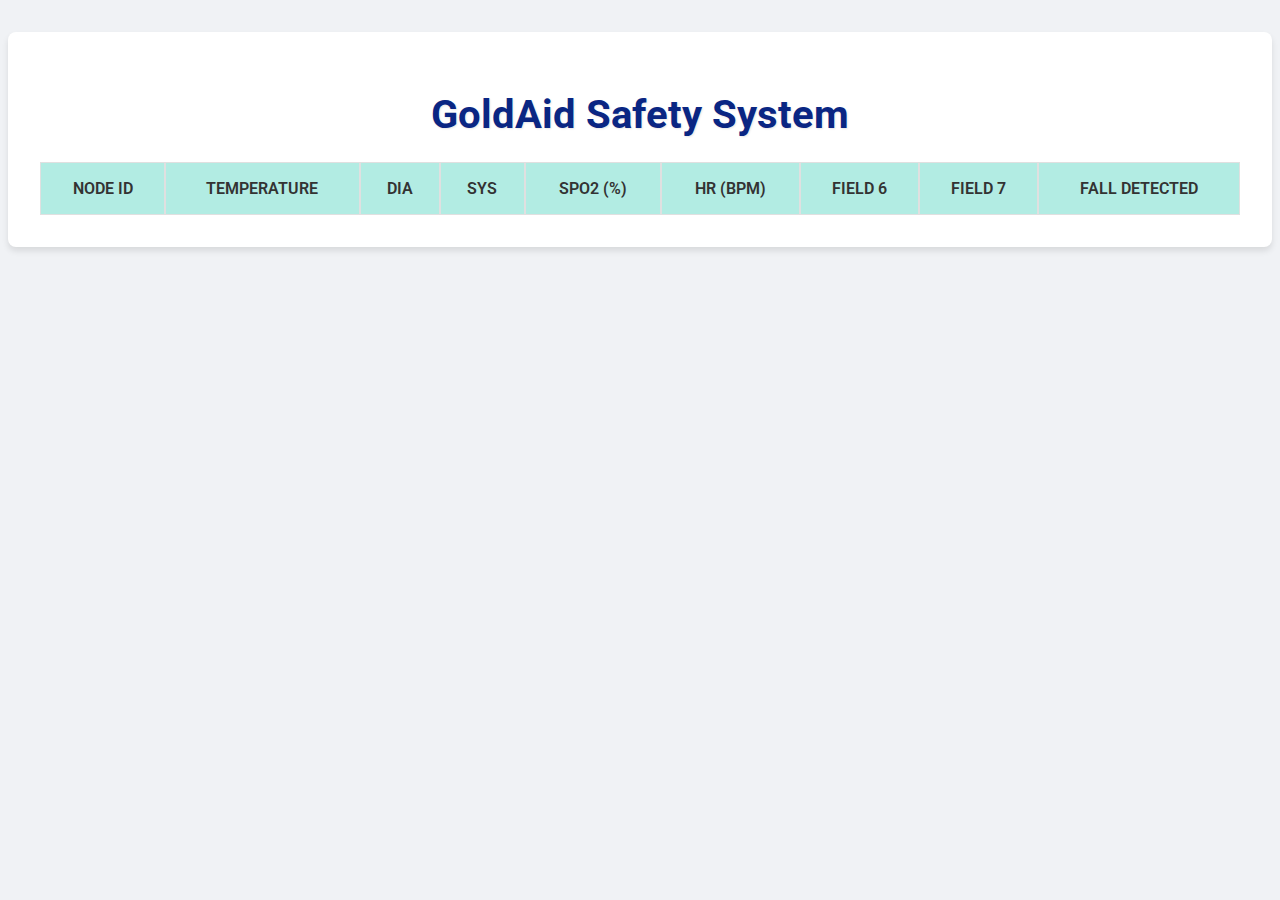
==== UserDashboard/index.html @ 9ff5faaf "Reformat" ====
<!DOCTYPE html>
<html lang="en">
  <head>
    <meta charset="UTF-8" />
    <meta name="viewport" content="width=device-width, initial-scale=1.0" />
    <title>GoldAid Safety System</title>
    <link
      href="https://fonts.googleapis.com/css2?family=Roboto:wght@300;400;700&display=swap"
      rel="stylesheet"
    />
    <link rel="stylesheet" href="styles.css" />
  </head>
  <body>
    <div class="container">
      <h1 class="main-title">GoldAid Safety System</h1>
      <table id="dataTable">
        <thead>
          <tr>
            <th>Node ID</th>
            <th>Temperature</th>
            <th>Dia</th>
            <th>Sys</th>
            <th>SpO2 (%)</th>
            <th>HR (bpm)</th>
            <th>Field 6</th>
            <th>Field 7</th>
            <th>Fall Detected</th>
          </tr>
        </thead>
        <tbody>
          <!-- Data will be populated here by JavaScript -->
        </tbody>
      </table>
    </div>

    <div id="graphContainer" class="graph-container">
      <div class="graph-content">
        <h2 id="graphTitle" class="graph-title"></h2>
        <button id="closeGraphBtn" class="close-btn">&times;</button>
        <iframe id="graphFrame" class="graph-frame" frameborder="0"></iframe>
      </div>
    </div>

    <script src="main.js"></script>
  </body>
</html>
---- UserDashboard/styles.css ----
body {
  font-family: "Roboto", sans-serif;
  margin: 0;
  padding: 0;
  background-color: #f0f2f5;
  color: #333;
}

.container {
  max-width: 1200px;
  margin: 2rem auto;
  padding: 2rem;
  background-color: #ffffff;
  box-shadow: 0 4px 6px rgba(0, 0, 0, 0.1);
  border-radius: 8px;
}

.main-title {
  font-size: 2.5rem;
  margin-bottom: 1.5rem;
  color: #0a2683;
  text-align: center;
  text-shadow: 1px 1px 2px rgba(0, 0, 0, 0.1);
}

table {
  width: 100%;
  border-collapse: separate;
  border-spacing: 0;
  margin-top: 1.5rem;
}

th,
td {
  padding: 1rem;
  text-align: center;
  border: 1px solid #e0e0e0;
}

th {
  background-color: #b2ece3;
  font-weight: 600;
  text-transform: uppercase;
}

td {
  background-color: #ffffff;
  transition: background-color 0.3s ease;
  cursor: pointer;
}

td:hover {
  background-color: #f5f5f5;
}

.fall-detected {
  background-color: #ff6666;
}

.fall-detected td {
  background-color: #ff6666;
}

.fall-detected:hover td {
  background-color: #ff4d4d;
}

.graph-container {
  display: none;
  position: fixed;
  top: 0;
  left: 0;
  width: 100%;
  height: 100%;
  background-color: rgba(0, 0, 0, 0.8);
  z-index: 1000;
}

.graph-content {
  position: relative;
  top: 50%;
  transform: translateY(-50%);
  margin: auto;
  width: 90%;
  max-width: 900px;
  background-color: #ffffff;
  padding: 2rem;
  border-radius: 8px;
  box-shadow: 0 4px 6px rgba(0, 0, 0, 0.1);
}

.graph-title {
  color: #0a2683;
  font-size: 1.5rem;
  margin-bottom: 1rem;
  text-align: center;
}

.graph-frame {
  width: 100%;
  height: 70vh;
  border: none;
  opacity: 0;
  transition: opacity 0.5s ease;
}

.close-btn {
  position: absolute;
  top: 1rem;
  right: 1rem;
  background: none;
  border: none;
  color: #7f8c8d;
  font-size: 1.5rem;
  cursor: pointer;
  transition: color 0.3s ease;
}

.close-btn:hover {
  color: #34495e;
}

.fade-in {
  opacity: 1 !important;
}

@media (max-width: 768px) {
  .container {
    padding: 1rem;
  }

  th,
  td {
    padding: 0.5rem;
  }

  .main-title {
    font-size: 2rem;
  }
}
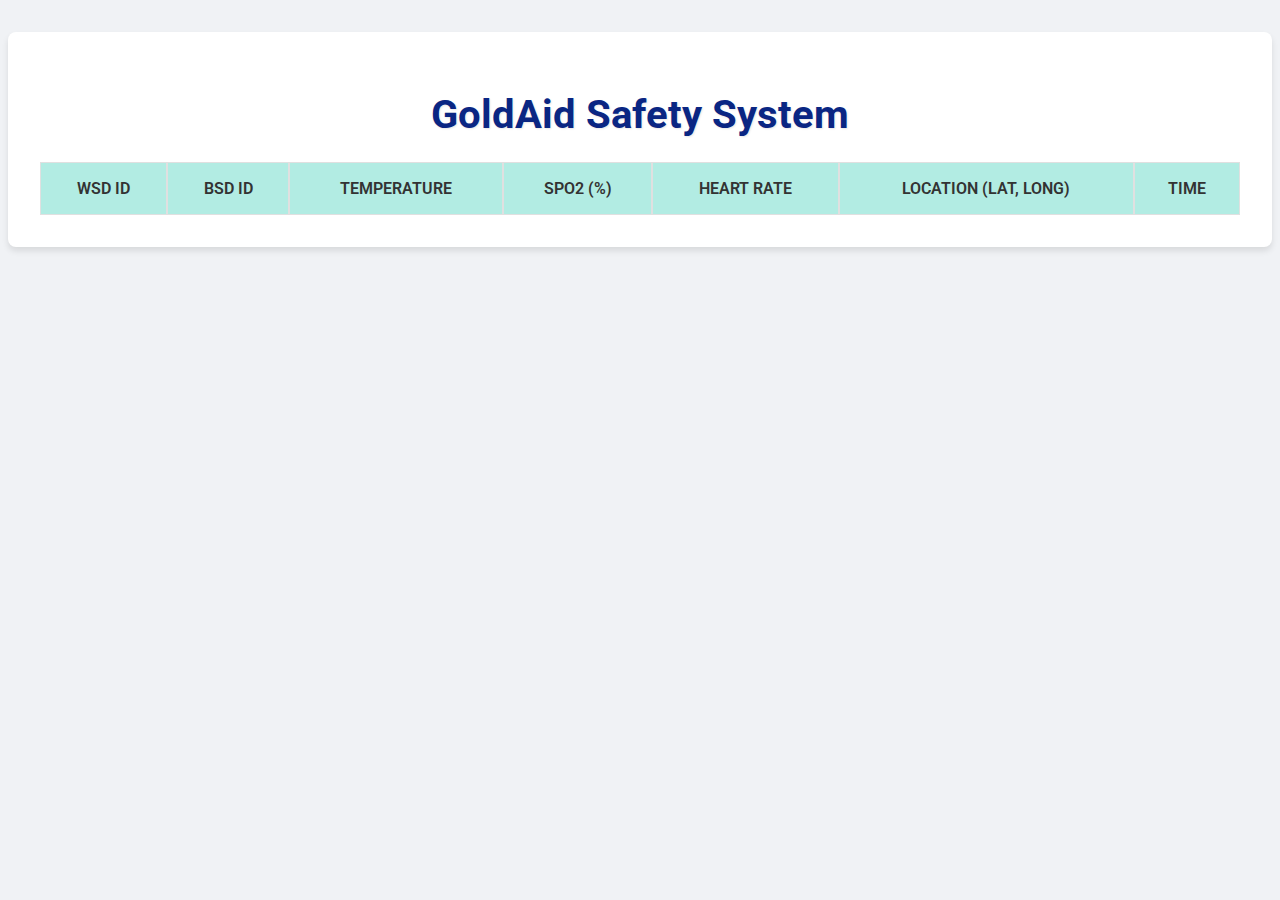
==== commit d30a90e9: "Frontend Integration with Thingspeak" ====
--- a/UserDashboard/index.html
+++ b/UserDashboard/index.html
@@ -16,15 +16,13 @@
       <table id="dataTable">
         <thead>
           <tr>
-            <th>Node ID</th>
+            <th>WSD ID</th>
+            <th>BSD ID</th>
             <th>Temperature</th>
-            <th>Dia</th>
-            <th>Sys</th>
             <th>SpO2 (%)</th>
-            <th>HR (bpm)</th>
-            <th>Field 6</th>
-            <th>Field 7</th>
-            <th>Fall Detected</th>
+            <th>Heart Rate</th>
+            <th>Location (lat, long)</th>
+            <th>Time</th>
           </tr>
         </thead>
         <tbody>
--- a/UserDashboard/styles.css
+++ b/UserDashboard/styles.css
@@ -28,6 +28,12 @@
   border-collapse: separate;
   border-spacing: 0;
   margin-top: 1.5rem;
+}
+
+.error-message {
+  color: red;
+  font-weight: bold;
+  background-color: #eee;
 }
 
 th,
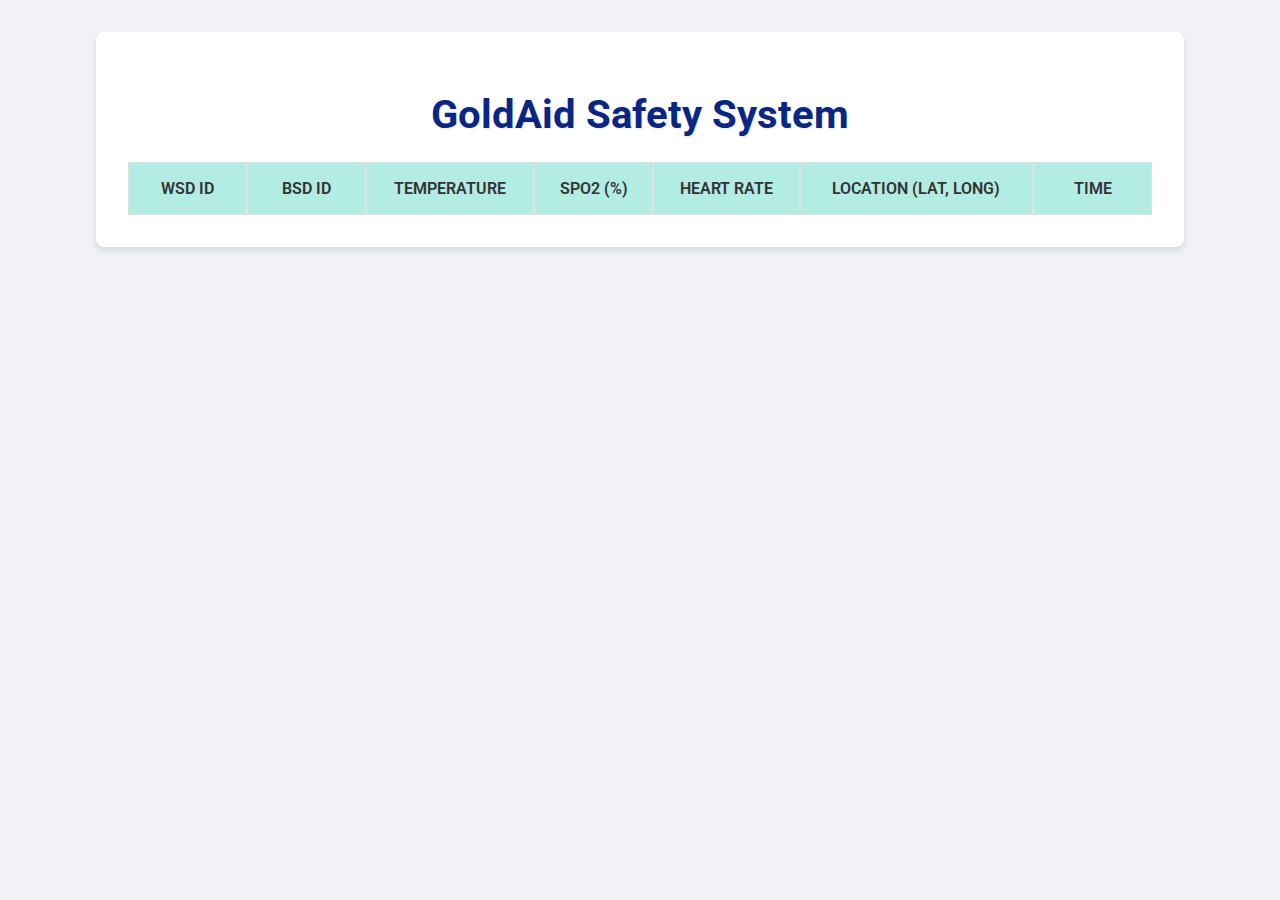
==== commit 15139f67: "Update Styling" ====
--- a/UserDashboard/index.html
+++ b/UserDashboard/index.html
@@ -16,13 +16,13 @@
       <table id="dataTable">
         <thead>
           <tr>
-            <th>WSD ID</th>
-            <th>BSD ID</th>
-            <th>Temperature</th>
-            <th>SpO2 (%)</th>
-            <th>Heart Rate</th>
-            <th>Location (lat, long)</th>
-            <th>Time</th>
+            <th class="cell">WSD ID</th>
+            <th class="cell">BSD ID</th>
+            <th class="cell">Temperature</th>
+            <th class="cell">SpO2 (%)</th>
+            <th class="cell">Heart Rate</th>
+            <th class="cell">Location (lat, long)</th>
+            <th class="cell">Time</th>
           </tr>
         </thead>
         <tbody>
--- a/UserDashboard/styles.css
+++ b/UserDashboard/styles.css
@@ -7,7 +7,9 @@
 }
 
 .container {
+  width: 80%;
   max-width: 1200px;
+  overflow-x: auto;
   margin: 2rem auto;
   padding: 2rem;
   background-color: #ffffff;
@@ -27,7 +29,10 @@
   width: 100%;
   border-collapse: separate;
   border-spacing: 0;
-  margin-top: 1.5rem;
+}
+
+.cell {
+  min-width: 69px;
 }
 
 .error-message {
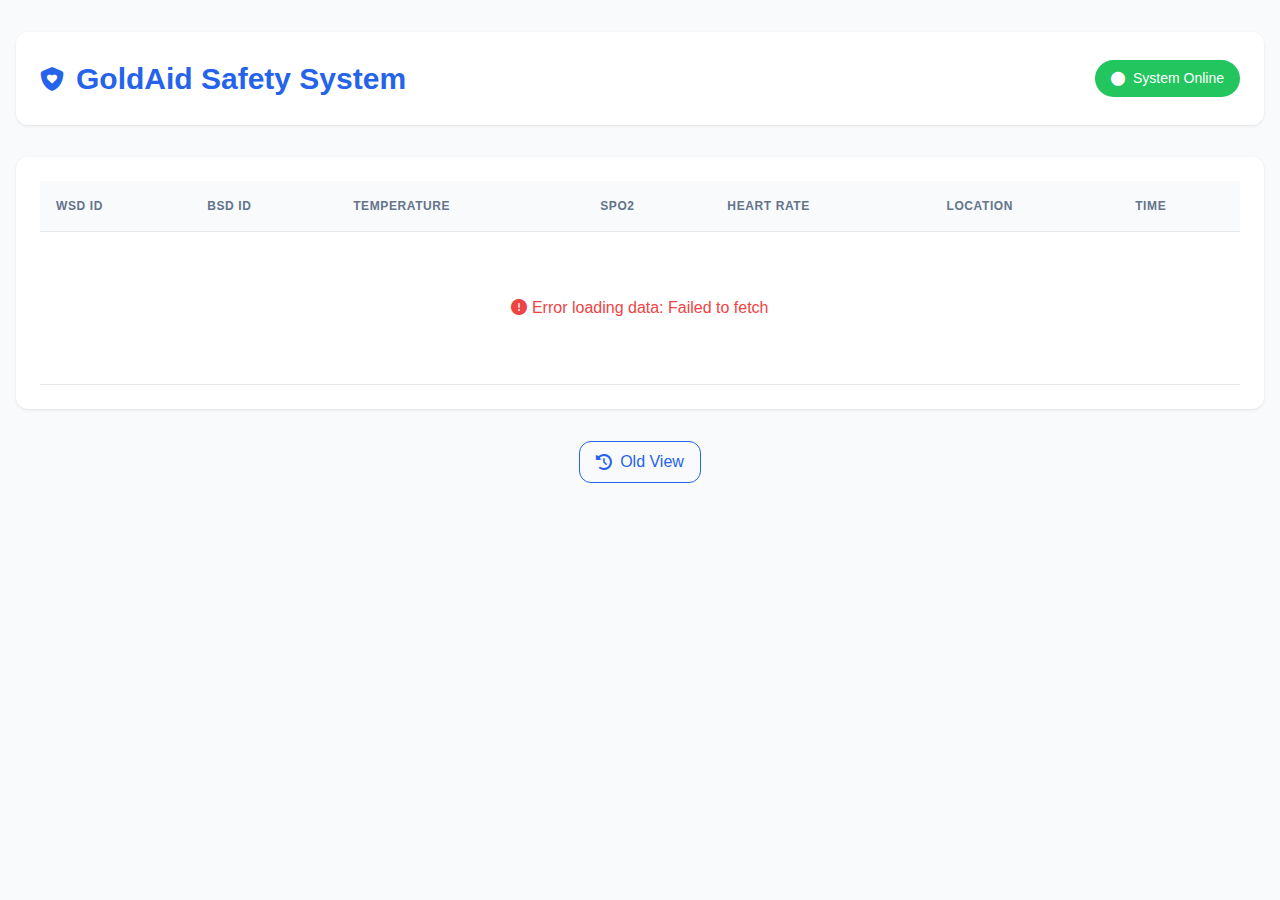
==== commit d2544794: "UI overhaul" ====
--- a/UserDashboard/index.html
+++ b/UserDashboard/index.html
@@ -1,44 +1,595 @@
-<!DOCTYPE html>
-<html lang="en">
-  <head>
-    <meta charset="UTF-8" />
-    <meta name="viewport" content="width=device-width, initial-scale=1.0" />
-    <title>GoldAid Safety System</title>
-    <link
-      href="https://fonts.googleapis.com/css2?family=Roboto:wght@300;400;700&display=swap"
-      rel="stylesheet"
-    />
-    <link rel="stylesheet" href="styles.css" />
-  </head>
-  <body>
-    <div class="container">
-      <h1 class="main-title">GoldAid Safety System</h1>
-      <table id="dataTable">
-        <thead>
-          <tr>
-            <th class="cell">WSD ID</th>
-            <th class="cell">BSD ID</th>
-            <th class="cell">Temperature</th>
-            <th class="cell">SpO2 (%)</th>
-            <th class="cell">Heart Rate</th>
-            <th class="cell">Location (lat, long)</th>
-            <th class="cell">Time</th>
-          </tr>
-        </thead>
-        <tbody>
-          <!-- Data will be populated here by JavaScript -->
-        </tbody>
-      </table>
-    </div>
-
-    <div id="graphContainer" class="graph-container">
-      <div class="graph-content">
-        <h2 id="graphTitle" class="graph-title"></h2>
-        <button id="closeGraphBtn" class="close-btn">&times;</button>
-        <iframe id="graphFrame" class="graph-frame" frameborder="0"></iframe>
-      </div>
-    </div>
-
-    <script src="main.js"></script>
-  </body>
-</html>
+<!DOCTYPE html>
+<html lang="en">
+  <head>
+    <meta charset="UTF-8" />
+    <meta name="viewport" content="width=device-width, initial-scale=1.0" />
+    <title>GoldAid Safety System</title>
+    <link
+      rel="stylesheet"
+      href="https://cdnjs.cloudflare.com/ajax/libs/font-awesome/6.5.1/css/all.min.css"
+    />
+    <style>
+      :root {
+        --primary-color: #2563eb;
+        --secondary-color: #1e40af;
+        --background-color: #f8fafc;
+        --card-background: #ffffff;
+        --text-primary: #1e293b;
+        --text-secondary: #64748b;
+        --danger-color: #ef4444;
+        --success-color: #22c55e;
+        --border-radius: 12px;
+        --transition-speed: 0.3s;
+      }
+
+      * {
+        margin: 0;
+        padding: 0;
+        box-sizing: border-box;
+      }
+
+      body {
+        font-family: "Inter", -apple-system, BlinkMacSystemFont, sans-serif;
+        background-color: var(--background-color);
+        color: var(--text-primary);
+        line-height: 1.5;
+      }
+
+      .container {
+        max-width: 1400px;
+        margin: 2rem auto;
+        padding: 0 1rem;
+      }
+
+      .header {
+        display: flex;
+        align-items: center;
+        justify-content: space-between;
+        margin-bottom: 2rem;
+        padding: 1.5rem;
+        background: var(--card-background);
+        border-radius: var(--border-radius);
+        box-shadow: 0 1px 3px 0 rgb(0 0 0 / 0.1);
+      }
+
+      .header h1 {
+        font-size: 1.875rem;
+        font-weight: 700;
+        color: var(--primary-color);
+        display: flex;
+        align-items: center;
+        gap: 0.75rem;
+      }
+
+      .header h1 i {
+        font-size: 1.5rem;
+      }
+
+      .status-badge {
+        padding: 0.5rem 1rem;
+        border-radius: 9999px;
+        font-size: 0.875rem;
+        font-weight: 500;
+        background: var(--success-color);
+        color: white;
+        display: flex;
+        align-items: center;
+        gap: 0.5rem;
+      }
+
+      .status-badge.offline {
+        background: var(--danger-color);
+      }
+
+      /* Desktop Table Styles */
+      .data-table-container {
+        background: var(--card-background);
+        border-radius: var(--border-radius);
+        padding: 1.5rem;
+        box-shadow: 0 1px 3px 0 rgb(0 0 0 / 0.1);
+        overflow-x: auto;
+      }
+
+      .data-table {
+        width: 100%;
+        border-collapse: separate;
+        border-spacing: 0;
+        margin: 0;
+      }
+
+      .data-table th,
+      .data-table td {
+        padding: 1rem;
+        text-align: left;
+        border-bottom: 1px solid #e5e7eb;
+      }
+
+      .data-table th {
+        background: var(--background-color);
+        font-weight: 600;
+        color: var(--text-secondary);
+        text-transform: uppercase;
+        font-size: 0.75rem;
+        letter-spacing: 0.05em;
+      }
+
+      .data-table tr {
+        transition: background-color var(--transition-speed);
+      }
+
+      .data-table tbody tr:hover {
+        background-color: rgba(0, 0, 0, 0.02);
+      }
+
+      /* Mobile Card Grid Styles */
+      .card-grid {
+        display: none;
+        grid-template-columns: repeat(auto-fill, minmax(300px, 1fr));
+        gap: 1rem;
+        padding: 1rem;
+      }
+
+      .data-card {
+        background: var(--card-background);
+        border-radius: var(--border-radius);
+        padding: 1.5rem;
+        box-shadow: 0 1px 3px 0 rgb(0 0 0 / 0.1);
+        transition: transform var(--transition-speed);
+      }
+
+      .data-card:hover {
+        transform: translateY(-2px);
+      }
+
+      .data-card.fall-detected {
+        background-color: rgba(239, 68, 68, 0.1);
+        border-left: 4px solid var(--danger-color);
+      }
+
+      .card-header {
+        display: flex;
+        justify-content: space-between;
+        align-items: center;
+        margin-bottom: 1rem;
+        padding-bottom: 0.5rem;
+        border-bottom: 1px solid #e5e7eb;
+      }
+
+      .device-ids {
+        font-weight: 600;
+      }
+
+      .card-body {
+        display: grid;
+        gap: 1rem;
+      }
+
+      .vital-stat {
+        display: flex;
+        justify-content: space-between;
+        align-items: center;
+      }
+
+      .vital-label {
+        color: var(--text-secondary);
+        font-size: 0.875rem;
+      }
+
+      .vital-badge {
+        display: inline-flex;
+        align-items: center;
+        gap: 0.5rem;
+        padding: 0.25rem 0.75rem;
+        border-radius: 9999px;
+        background: var(--background-color);
+        font-weight: 500;
+      }
+
+      .vital-badge i {
+        font-size: 0.875rem;
+        color: var(--primary-color);
+      }
+
+      .card-footer {
+        margin-top: 1rem;
+        padding-top: 1rem;
+        border-top: 1px solid #e5e7eb;
+        font-size: 0.875rem;
+        color: var(--text-secondary);
+      }
+
+      .location-cell {
+        font-family: monospace;
+        color: var(--text-secondary);
+      }
+
+      .time-cell {
+        white-space: nowrap;
+        color: var(--text-secondary);
+      }
+
+      .error-message {
+        padding: 2rem;
+        text-align: center;
+        color: var(--danger-color);
+        font-weight: 500;
+        background: var(--card-background);
+        border-radius: var(--border-radius);
+        margin: 1rem;
+      }
+
+      /* Responsive Breakpoints */
+      @media (max-width: 1024px) {
+        .data-table th,
+        .data-table td {
+          padding: 0.75rem;
+        }
+      }
+
+      @media (max-width: 768px) {
+        .container {
+          margin: 1rem auto;
+        }
+
+        .header {
+          flex-direction: column;
+          gap: 1rem;
+          text-align: center;
+        }
+
+        .header h1 {
+          font-size: 1.5rem;
+        }
+
+        .data-table-container {
+          display: none;
+        }
+
+        .card-grid {
+          display: grid;
+        }
+      }
+
+      @media (max-width: 480px) {
+        .card-grid {
+          grid-template-columns: 1fr;
+        }
+
+        .vital-stat {
+          flex-direction: column;
+          align-items: flex-start;
+          gap: 0.5rem;
+        }
+      }
+
+      .nav-button {
+        display: inline-flex;
+        align-items: center;
+        gap: 0.5rem;
+        padding: 0.5rem 1rem;
+        background-color: var(--background-color);
+        color: var(--primary-color);
+        border: 1px solid var(--primary-color);
+        border-radius: var(--border-radius);
+        text-decoration: none;
+        font-weight: 500;
+        transition: all var(--transition-speed);
+      }
+
+      .nav-button:hover {
+        background-color: var(--primary-color);
+        color: white;
+      }
+    </style>
+  </head>
+  <body>
+    <div class="container">
+      <header class="header">
+        <h1>
+          <i class="fas fa-shield-heart"></i>
+          GoldAid Safety System
+        </h1>
+        <div class="status-badge">
+          <i class="fas fa-circle"></i>
+          System Online
+        </div>
+      </header>
+
+      <!-- Desktop Table View -->
+      <div class="data-table-container">
+        <table class="data-table" id="dataTable">
+          <thead>
+            <tr>
+              <th>WSD ID</th>
+              <th>BSD ID</th>
+              <th>Temperature</th>
+              <th>SpO2</th>
+              <th>Heart Rate</th>
+              <th>Location</th>
+              <th>Time</th>
+            </tr>
+          </thead>
+          <tbody>
+            <!-- Data will be populated here by JavaScript -->
+          </tbody>
+        </table>
+      </div>
+
+      <!-- Mobile Card Grid View -->
+      <div class="card-grid" id="cardGrid">
+        <!-- Data will be populated here by JavaScript -->
+      </div>
+    </div>
+
+    <div
+      style="
+        display: flex;
+        gap: 1rem;
+        align-items: center;
+        width: 100%;
+        justify-content: center;
+        margin-top: 2rem;
+      "
+    >
+      <a
+        href="https://avi1o1.github.io/GoldAid/UserDashboard/backup.html"
+        class="nav-button"
+      >
+        <i class="fas fa-clock-rotate-left"></i>
+        Old View
+      </a>
+    </div>
+  </body>
+  <script>
+    document.addEventListener("DOMContentLoaded", function () {
+      const CONFIG = {
+        vitalsChannelID: "2787553",
+        vitalsReadAPI: "B9VN706EGIISH9L5",
+        alertsChannelID: "2787587",
+        alertsReadAPI: "1FM4WTY1P5LEXSIV",
+        updateInterval: 2000,
+      };
+
+      function formatVitalValue(value, type) {
+        const icons = {
+          temperature: "fa-thermometer-half",
+          spo2: "fa-lungs",
+          heartRate: "fa-heart-pulse",
+        };
+
+        const units = {
+          temperature: "°C",
+          spo2: "%",
+          heartRate: "bpm",
+        };
+
+        return `<span class="vital-badge">
+            <i class="fas ${icons[type]}"></i>
+            ${value}${units[type]}
+        </span>`;
+      }
+
+      function formatTimestamp(timestamp) {
+        const date = new Date(timestamp);
+        const timeString = date.toLocaleTimeString("en-US", {
+          hour: "2-digit",
+          minute: "2-digit",
+          second: "2-digit",
+        });
+        const dateString = date.toLocaleDateString("en-US", {
+          month: "short",
+          day: "numeric",
+        });
+        return `${dateString}, ${timeString}`;
+      }
+
+      function createDataCard(
+        wsd_id,
+        bsd_id,
+        temp,
+        spo2,
+        hr,
+        lat,
+        lon,
+        timestamp
+      ) {
+        return `
+            <div class="data-card" data-wsd="${wsd_id}">
+                <div class="card-header">
+                    <div class="device-ids">
+                        <i class="fas fa-microchip"></i>
+                        WSD: ${wsd_id} / BSD: ${bsd_id}
+                    </div>
+                </div>
+                <div class="card-body">
+                    <div class="vital-stat">
+                        <span class="vital-label">Temperature</span>
+                        ${formatVitalValue(temp, "temperature")}
+                    </div>
+                    <div class="vital-stat">
+                        <span class="vital-label">SpO2</span>
+                        ${formatVitalValue(spo2, "spo2")}
+                    </div>
+                    <div class="vital-stat">
+                        <span class="vital-label">Heart Rate</span>
+                        ${formatVitalValue(hr, "heartRate")}
+                    </div>
+                    <div class="vital-stat">
+                        <span class="vital-label">Location</span>
+                        <span class="location-cell">${lat}, ${lon}</span>
+                    </div>
+                </div>
+                <div class="card-footer">
+                    <i class="fas fa-clock"></i>
+                    ${formatTimestamp(timestamp)}
+                </div>
+            </div>
+        `;
+      }
+
+      function updateTable(nodeData) {
+        const tableBody = document.querySelector("#dataTable tbody");
+        const cardGrid = document.querySelector("#cardGrid");
+        tableBody.innerHTML = "";
+        cardGrid.innerHTML = "";
+
+        if (nodeData.feeds && nodeData.feeds.length > 0) {
+          const latestEntry = nodeData.feeds[0];
+
+          for (let i = 1; i <= 8; i++) {
+            let content = latestEntry[`field${i}`] || "NULL";
+            if (content === "NULL") continue;
+
+            const [bsd_id, data] = content.split("-");
+            const dataPoints = data.split(";");
+
+            for (let i = dataPoints.length - 1; i >= 0; i--) {
+              const dataPoint = dataPoints[i];
+              if (dataPoint === "") continue;
+
+              const [wsd_id, vitals] = dataPoint.split(":");
+              const [temp, spo2, hr, lat, lon] = vitals.split(",");
+
+              // Update table view
+              const row = document.createElement("tr");
+              row.innerHTML = `
+                        <td>${wsd_id}</td>
+                        <td>${bsd_id}</td>
+                        <td>${formatVitalValue(temp, "temperature")}</td>
+                        <td>${formatVitalValue(spo2, "spo2")}</td>
+                        <td>${formatVitalValue(hr, "heartRate")}</td>
+                        <td class="location-cell">${lat}, ${lon}</td>
+                        <td class="time-cell">${formatTimestamp(
+                          nodeData.feeds[0].created_at
+                        )}</td>
+                    `;
+              tableBody.appendChild(row);
+
+              // Update card view
+              cardGrid.innerHTML += createDataCard(
+                wsd_id,
+                bsd_id,
+                temp,
+                spo2,
+                hr,
+                lat,
+                lon,
+                nodeData.feeds[0].created_at
+              );
+            }
+          }
+        }
+
+        if (tableBody.children.length === 0) {
+          const errorMessage = `
+                <td colspan="7" class="error-message">
+                    <i class="fas fa-exclamation-circle"></i>
+                    No data available
+                </td>
+            `;
+          tableBody.innerHTML = `<tr>${errorMessage}</tr>`;
+          cardGrid.innerHTML = `<div class="error-message">
+                <i class="fas fa-exclamation-circle"></i>
+                No data available
+            </div>`;
+
+          updateSystemStatus(false);
+        } else {
+          updateSystemStatus(true);
+        }
+      }
+
+      function updateSystemStatus(isOnline) {
+        const statusBadge = document.querySelector(".status-badge");
+        if (isOnline) {
+          statusBadge.classList.remove("offline");
+          statusBadge.innerHTML = '<i class="fas fa-circle"></i> System Online';
+        } else {
+          statusBadge.classList.add("offline");
+          statusBadge.innerHTML =
+            '<i class="fas fa-circle"></i> System Offline';
+        }
+      }
+
+      function updateFall(nodeData) {
+        if (nodeData.feeds && nodeData.feeds.length > 0) {
+          const latestEntry = nodeData.feeds[0];
+
+          for (let i = 1; i <= 8; i++) {
+            let data = latestEntry[`field${i}`] || "NULL";
+            if (data === "NULL") continue;
+
+            const dataPoints = data.split(";");
+
+            dataPoints.forEach((dataPoint) => {
+              const [bsd_id, wsd_ids_str] = dataPoint.split("-");
+              const wsd_ids = wsd_ids_str.split(";");
+
+              wsd_ids.forEach((wsd_id) => {
+                // Update table rows
+                const tableRows = document.querySelectorAll(
+                  "#dataTable tbody tr"
+                );
+                tableRows.forEach((row) => {
+                  if (row.children[0].textContent === wsd_id) {
+                    row.classList.add("fall-detected");
+                  }
+                });
+
+                // Update cards
+                const cards = document.querySelectorAll(".data-card");
+                cards.forEach((card) => {
+                  if (card.dataset.wsd === wsd_id) {
+                    card.classList.add("fall-detected");
+                  }
+                });
+              });
+            });
+          }
+        }
+      }
+
+      function updateData() {
+        // Fetch Vitals data
+        fetch(
+          `https://api.thingspeak.com/channels/${CONFIG.vitalsChannelID}/feeds.json?api_key=${CONFIG.vitalsReadAPI}&results=1`
+        )
+          .then((response) => {
+            if (!response.ok) throw new Error("Network response was not ok");
+            return response.json();
+          })
+          .then(updateTable)
+          .catch((error) => {
+            console.error("Error fetching or updating data:", error.message);
+            const errorMessage = `
+                    <div class="error-message">
+                        <i class="fas fa-exclamation-circle"></i>
+                        Error loading data: ${error.message}
+                    </div>
+                `;
+            document.querySelector(
+              "#dataTable tbody"
+            ).innerHTML = `<tr><td colspan="7">${errorMessage}</td></tr>`;
+            document.querySelector("#cardGrid").innerHTML = errorMessage;
+          });
+
+        // Fetch Alerts data
+        fetch(
+          `https://api.thingspeak.com/channels/${CONFIG.alertsChannelID}/feeds.json?api_key=${CONFIG.alertsReadAPI}&results=1`
+        )
+          .then((response) => {
+            if (!response.ok) throw new Error("Network response was not ok");
+            return response.json();
+          })
+          .then(updateFall)
+          .catch((error) =>
+            console.error("Error fetching or updating alerts:", error.message)
+          );
+      }
+
+      // Initial data fetch and interval update
+      updateData();
+      setInterval(updateData, CONFIG.updateInterval);
+    });
+  </script>
+</html>
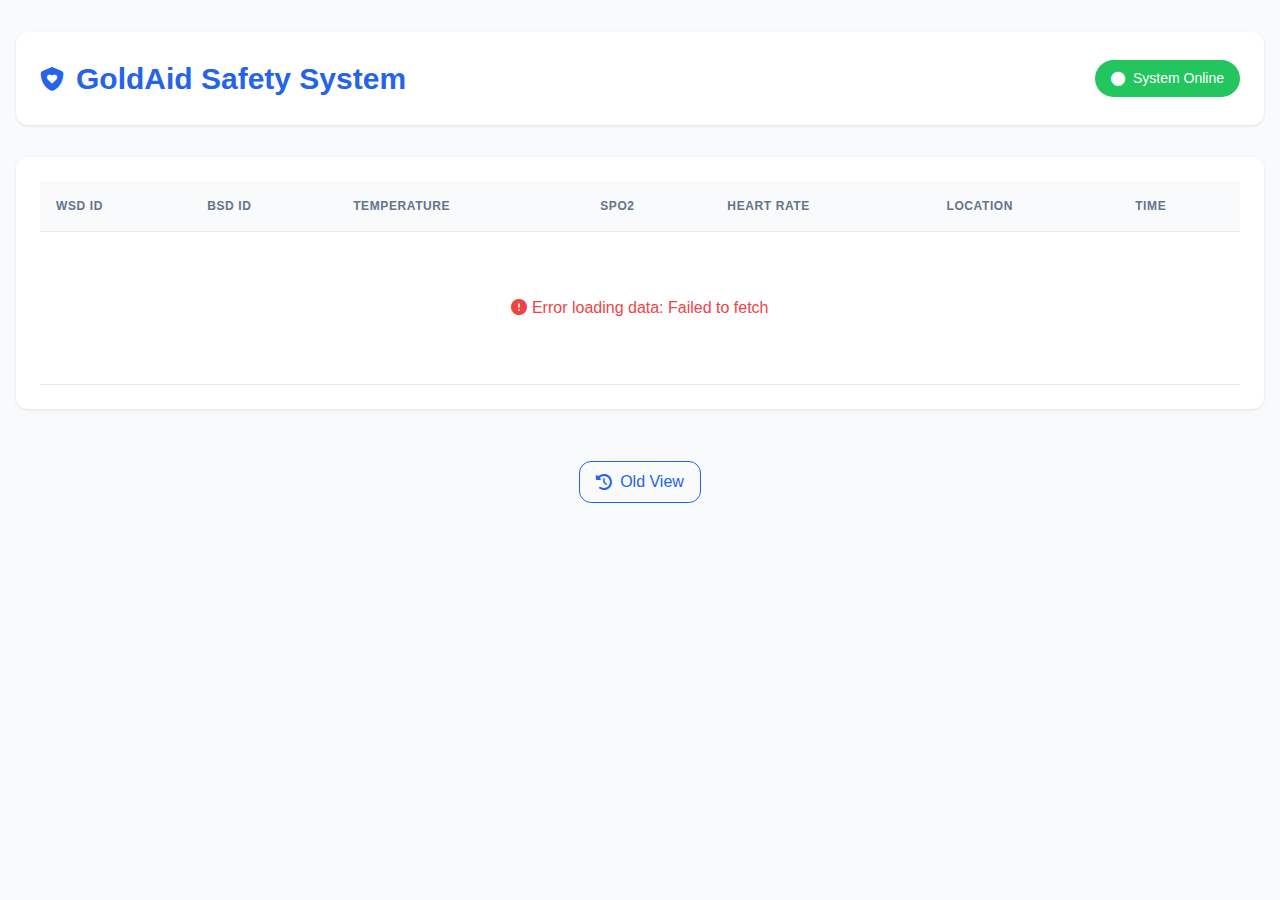
==== commit 658c84f5: "Add margin to buttons" ====
--- a/UserDashboard/index.html
+++ b/UserDashboard/index.html
@@ -274,6 +274,7 @@
         text-decoration: none;
         font-weight: 500;
         transition: all var(--transition-speed);
+        margin: 20px;
       }
 
       .nav-button:hover {
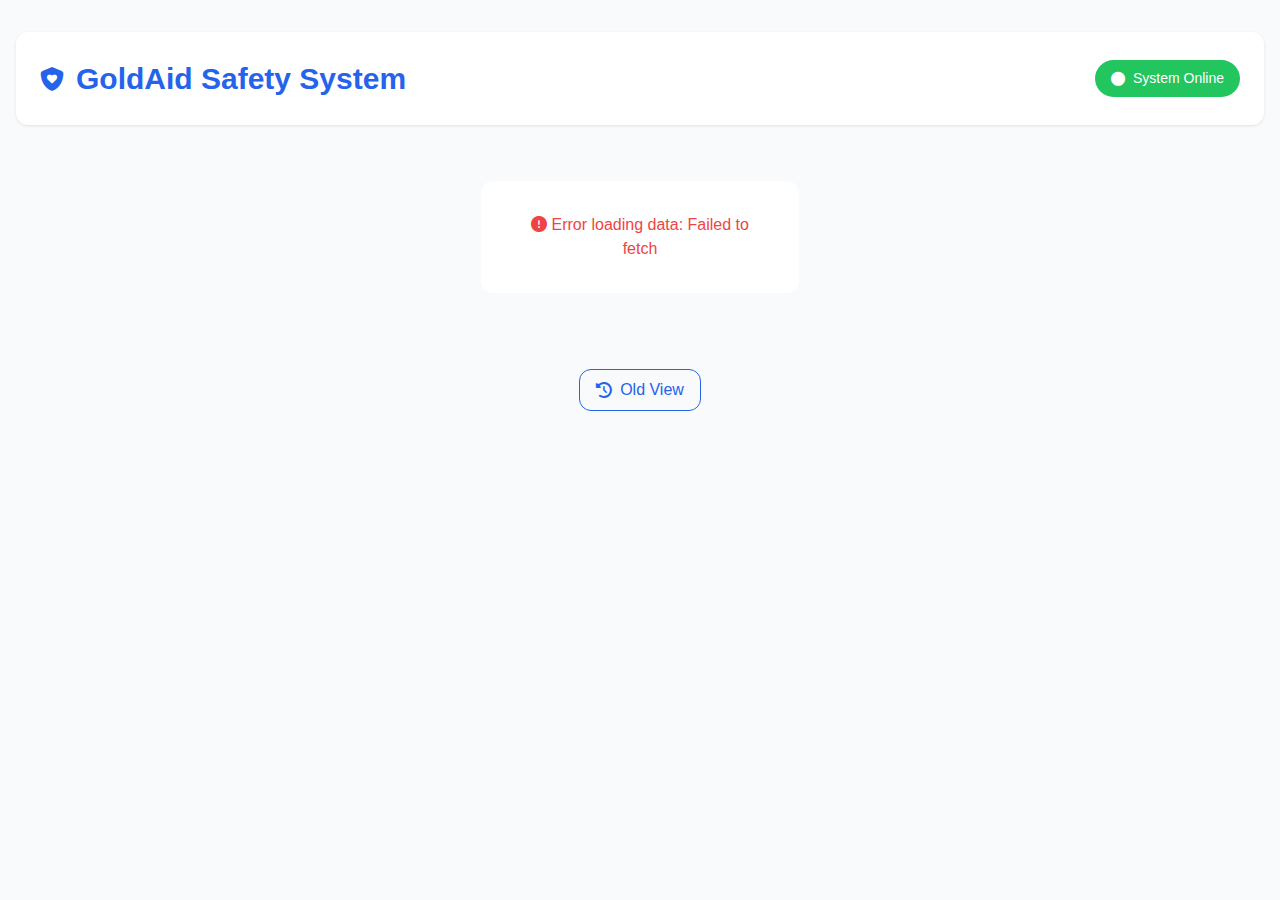
==== commit 38068029: "Update New UI" ====
--- a/UserDashboard/index.html
+++ b/UserDashboard/index.html
@@ -81,52 +81,18 @@
         background: var(--danger-color);
       }
 
-      /* Desktop Table Styles */
-      .data-table-container {
-        background: var(--card-background);
-        border-radius: var(--border-radius);
-        padding: 1.5rem;
-        box-shadow: 0 1px 3px 0 rgb(0 0 0 / 0.1);
-        overflow-x: auto;
-      }
-
-      .data-table {
-        width: 100%;
-        border-collapse: separate;
-        border-spacing: 0;
-        margin: 0;
-      }
-
-      .data-table th,
-      .data-table td {
-        padding: 1rem;
-        text-align: left;
-        border-bottom: 1px solid #e5e7eb;
-      }
-
-      .data-table th {
-        background: var(--background-color);
-        font-weight: 600;
-        color: var(--text-secondary);
-        text-transform: uppercase;
-        font-size: 0.75rem;
-        letter-spacing: 0.05em;
-      }
-
-      .data-table tr {
-        transition: background-color var(--transition-speed);
-      }
-
-      .data-table tbody tr:hover {
-        background-color: rgba(0, 0, 0, 0.02);
-      }
-
-      /* Mobile Card Grid Styles */
+      .card-grid-container {
+        max-width: 1200px;
+        margin: 0 auto;
+        padding: 0 1rem;
+      }
+
       .card-grid {
-        display: none;
-        grid-template-columns: repeat(auto-fill, minmax(300px, 1fr));
-        gap: 1rem;
-        padding: 1rem;
+        display: grid;
+        grid-template-columns: repeat(auto-fit, minmax(300px, 350px));
+        gap: 1.5rem;
+        justify-content: center;
+        padding: 0.5rem;
       }
 
       .data-card {
@@ -135,6 +101,7 @@
         padding: 1.5rem;
         box-shadow: 0 1px 3px 0 rgb(0 0 0 / 0.1);
         transition: transform var(--transition-speed);
+        width: 100%;
       }
 
       .data-card:hover {
@@ -200,11 +167,6 @@
 
       .location-cell {
         font-family: monospace;
-        color: var(--text-secondary);
-      }
-
-      .time-cell {
-        white-space: nowrap;
         color: var(--text-secondary);
       }
 
@@ -216,50 +178,6 @@
         background: var(--card-background);
         border-radius: var(--border-radius);
         margin: 1rem;
-      }
-
-      /* Responsive Breakpoints */
-      @media (max-width: 1024px) {
-        .data-table th,
-        .data-table td {
-          padding: 0.75rem;
-        }
-      }
-
-      @media (max-width: 768px) {
-        .container {
-          margin: 1rem auto;
-        }
-
-        .header {
-          flex-direction: column;
-          gap: 1rem;
-          text-align: center;
-        }
-
-        .header h1 {
-          font-size: 1.5rem;
-        }
-
-        .data-table-container {
-          display: none;
-        }
-
-        .card-grid {
-          display: grid;
-        }
-      }
-
-      @media (max-width: 480px) {
-        .card-grid {
-          grid-template-columns: 1fr;
-        }
-
-        .vital-stat {
-          flex-direction: column;
-          align-items: flex-start;
-          gap: 0.5rem;
-        }
       }
 
       .nav-button {
@@ -280,6 +198,40 @@
       .nav-button:hover {
         background-color: var(--primary-color);
         color: white;
+      }
+
+      /* Responsive Breakpoints */
+      @media (max-width: 768px) {
+        .container {
+          margin: 1rem auto;
+        }
+
+        .header {
+          flex-direction: column;
+          gap: 1rem;
+          text-align: center;
+        }
+
+        .header h1 {
+          font-size: 1.5rem;
+        }
+
+        .card-grid {
+          grid-template-columns: repeat(auto-fit, minmax(280px, 320px));
+        }
+      }
+
+      @media (max-width: 480px) {
+        .card-grid {
+          grid-template-columns: 1fr;
+          max-width: 100%;
+        }
+
+        .vital-stat {
+          flex-direction: column;
+          align-items: flex-start;
+          gap: 0.5rem;
+        }
       }
     </style>
   </head>
@@ -296,46 +248,16 @@
         </div>
       </header>
 
-      <!-- Desktop Table View -->
-      <div class="data-table-container">
-        <table class="data-table" id="dataTable">
-          <thead>
-            <tr>
-              <th>WSD ID</th>
-              <th>BSD ID</th>
-              <th>Temperature</th>
-              <th>SpO2</th>
-              <th>Heart Rate</th>
-              <th>Location</th>
-              <th>Time</th>
-            </tr>
-          </thead>
-          <tbody>
-            <!-- Data will be populated here by JavaScript -->
-          </tbody>
-        </table>
-      </div>
-
-      <!-- Mobile Card Grid View -->
-      <div class="card-grid" id="cardGrid">
-        <!-- Data will be populated here by JavaScript -->
+      <!-- Card Grid View -->
+      <div class="card-grid-container">
+        <div class="card-grid" id="cardGrid">
+          <!-- Data will be populated here by JavaScript -->
+        </div>
       </div>
     </div>
 
-    <div
-      style="
-        display: flex;
-        gap: 1rem;
-        align-items: center;
-        width: 100%;
-        justify-content: center;
-        margin-top: 2rem;
-      "
-    >
-      <a
-        href="https://avi1o1.github.io/GoldAid/UserDashboard/backup.html"
-        class="nav-button"
-      >
+    <div style="display: flex; gap: 1rem; align-items: center; width: 100%; justify-content: center; margin-top: 2rem;">
+      <a href="https://avi1o1.github.io/GoldAid/UserDashboard/backup.html" class="nav-button">
         <i class="fas fa-clock-rotate-left"></i>
         Old View
       </a>
@@ -384,16 +306,7 @@
         return `${dateString}, ${timeString}`;
       }
 
-      function createDataCard(
-        wsd_id,
-        bsd_id,
-        temp,
-        spo2,
-        hr,
-        lat,
-        lon,
-        timestamp
-      ) {
+      function createDataCard(wsd_id, bsd_id, temp, spo2, hr, lat, lon, timestamp) {
         return `
             <div class="data-card" data-wsd="${wsd_id}">
                 <div class="card-header">
@@ -428,10 +341,8 @@
         `;
       }
 
-      function updateTable(nodeData) {
-        const tableBody = document.querySelector("#dataTable tbody");
+      function updateData(nodeData) {
         const cardGrid = document.querySelector("#cardGrid");
-        tableBody.innerHTML = "";
         cardGrid.innerHTML = "";
 
         if (nodeData.feeds && nodeData.feeds.length > 0) {
@@ -450,21 +361,6 @@
 
               const [wsd_id, vitals] = dataPoint.split(":");
               const [temp, spo2, hr, lat, lon] = vitals.split(",");
-
-              // Update table view
-              const row = document.createElement("tr");
-              row.innerHTML = `
-                        <td>${wsd_id}</td>
-                        <td>${bsd_id}</td>
-                        <td>${formatVitalValue(temp, "temperature")}</td>
-                        <td>${formatVitalValue(spo2, "spo2")}</td>
-                        <td>${formatVitalValue(hr, "heartRate")}</td>
-                        <td class="location-cell">${lat}, ${lon}</td>
-                        <td class="time-cell">${formatTimestamp(
-                          nodeData.feeds[0].created_at
-                        )}</td>
-                    `;
-              tableBody.appendChild(row);
 
               // Update card view
               cardGrid.innerHTML += createDataCard(
@@ -481,19 +377,11 @@
           }
         }
 
-        if (tableBody.children.length === 0) {
-          const errorMessage = `
-                <td colspan="7" class="error-message">
-                    <i class="fas fa-exclamation-circle"></i>
-                    No data available
-                </td>
-            `;
-          tableBody.innerHTML = `<tr>${errorMessage}</tr>`;
+        if (cardGrid.children.length === 0) {
           cardGrid.innerHTML = `<div class="error-message">
                 <i class="fas fa-exclamation-circle"></i>
                 No data available
             </div>`;
-
           updateSystemStatus(false);
         } else {
           updateSystemStatus(true);
@@ -507,8 +395,7 @@
           statusBadge.innerHTML = '<i class="fas fa-circle"></i> System Online';
         } else {
           statusBadge.classList.add("offline");
-          statusBadge.innerHTML =
-            '<i class="fas fa-circle"></i> System Offline';
+          statusBadge.innerHTML = '<i class="fas fa-circle"></i> System Offline';
         }
       }
 
@@ -520,37 +407,25 @@
             let data = latestEntry[`field${i}`] || "NULL";
             if (data === "NULL") continue;
 
-            const dataPoints = data.split(";");
-
-            dataPoints.forEach((dataPoint) => {
-              const [bsd_id, wsd_ids_str] = dataPoint.split("-");
-              const wsd_ids = wsd_ids_str.split(";");
-
-              wsd_ids.forEach((wsd_id) => {
-                // Update table rows
-                const tableRows = document.querySelectorAll(
-                  "#dataTable tbody tr"
-                );
-                tableRows.forEach((row) => {
-                  if (row.children[0].textContent === wsd_id) {
-                    row.classList.add("fall-detected");
-                  }
-                });
-
-                // Update cards
-                const cards = document.querySelectorAll(".data-card");
-                cards.forEach((card) => {
-                  if (card.dataset.wsd === wsd_id) {
-                    card.classList.add("fall-detected");
-                  }
-                });
+            const [bsd_id, wsd_ids_str] = data.split("-");
+            const wsd_ids = wsd_ids_str.split(";");
+
+            wsd_ids.forEach((wsd_id) => {
+              if (wsd_id === "") return;
+
+              // Update cards
+              const cards = document.querySelectorAll(".data-card");
+              cards.forEach((card) => {
+                if (card.dataset.wsd === wsd_id) {
+                  card.classList.add("fall-detected");
+                }
               });
             });
           }
         }
       }
 
-      function updateData() {
+      function fetchData() {
         // Fetch Vitals data
         fetch(
           `https://api.thingspeak.com/channels/${CONFIG.vitalsChannelID}/feeds.json?api_key=${CONFIG.vitalsReadAPI}&results=1`
@@ -559,7 +434,7 @@
             if (!response.ok) throw new Error("Network response was not ok");
             return response.json();
           })
-          .then(updateTable)
+          .then(updateData)
           .catch((error) => {
             console.error("Error fetching or updating data:", error.message);
             const errorMessage = `
@@ -568,9 +443,6 @@
                         Error loading data: ${error.message}
                     </div>
                 `;
-            document.querySelector(
-              "#dataTable tbody"
-            ).innerHTML = `<tr><td colspan="7">${errorMessage}</td></tr>`;
             document.querySelector("#cardGrid").innerHTML = errorMessage;
           });
 
@@ -589,8 +461,8 @@
       }
 
       // Initial data fetch and interval update
-      updateData();
-      setInterval(updateData, CONFIG.updateInterval);
+      fetchData();
+      setInterval(fetchData, CONFIG.updateInterval);
     });
   </script>
-</html>
+</html>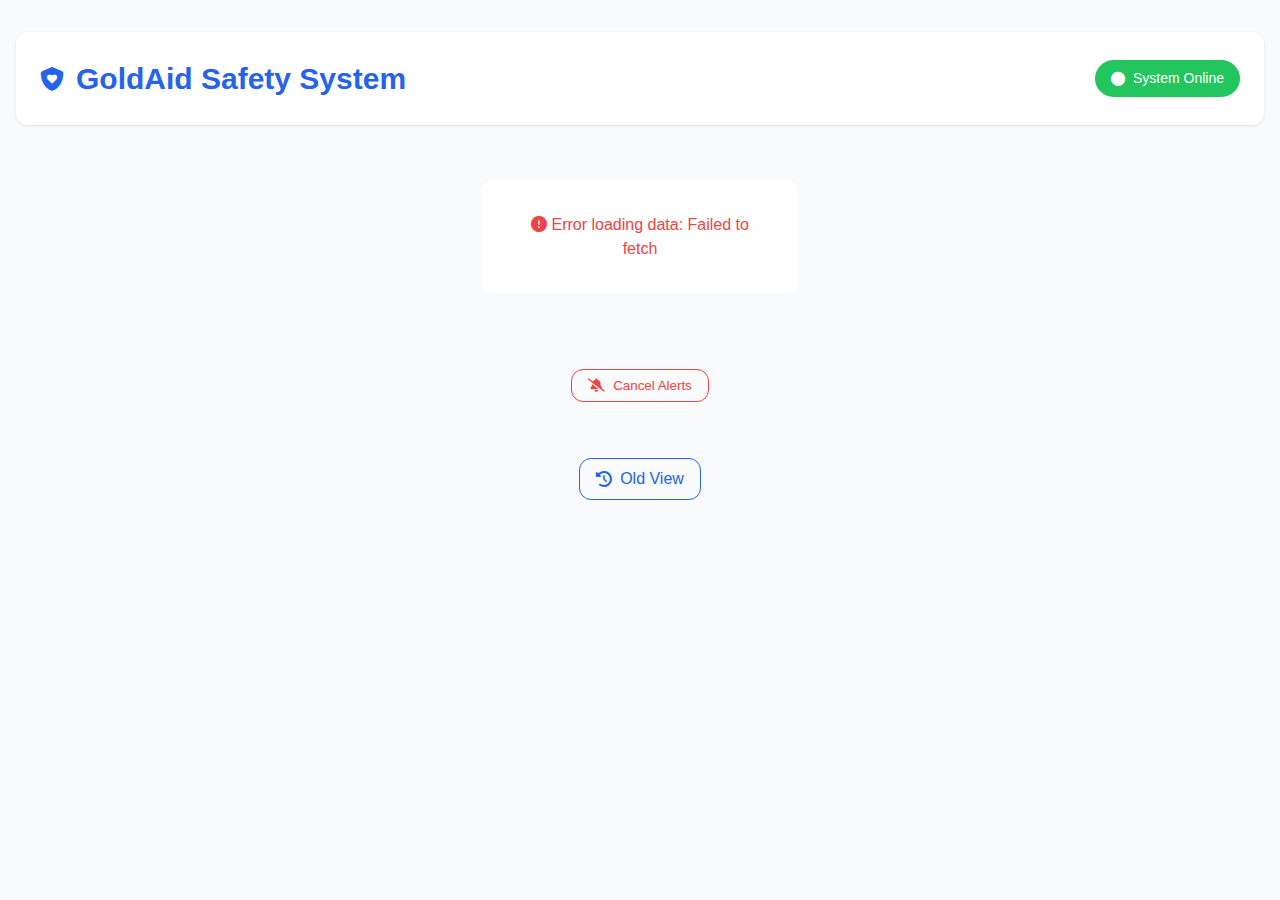
==== commit 3dc71736: "Add timestamp comparison for alerts" ====
--- a/UserDashboard/index.html
+++ b/UserDashboard/index.html
@@ -233,6 +233,27 @@
           gap: 0.5rem;
         }
       }
+
+      .cancel-alert-button {
+        display: inline-flex;
+        align-items: center;
+        gap: 0.5rem;
+        padding: 0.5rem 1rem;
+        background-color: var(--background-color);
+        color: var(--danger-color);
+        border: 1px solid var(--danger-color);
+        border-radius: var(--border-radius);
+        text-decoration: none;
+        font-weight: 500;
+        transition: all var(--transition-speed);
+        margin: 20px;
+        cursor: pointer;
+      }
+
+      .cancel-alert-button:hover {
+        background-color: var(--danger-color);
+        color: white;
+      }
     </style>
   </head>
   <body>
@@ -256,14 +277,36 @@
       </div>
     </div>
 
-    <div style="display: flex; gap: 1rem; align-items: center; width: 100%; justify-content: center; margin-top: 2rem;">
-      <a href="https://avi1o1.github.io/GoldAid/UserDashboard/backup.html" class="nav-button">
+    <div
+      style="
+        display: flex;
+        flex-direction: column;
+        gap: 1rem;
+        align-items: center;
+        width: 100%;
+        justify-content: center;
+        margin-top: 2rem;
+      "
+    >
+      <button class="cancel-alert-button" onclick="cancelAlerts()">
+        <i class="fas fa-bell-slash"></i>
+        Cancel Alerts
+      </button>
+      <a
+        href="https://avi1o1.github.io/GoldAid/UserDashboard/backup.html"
+        class="nav-button"
+      >
         <i class="fas fa-clock-rotate-left"></i>
         Old View
       </a>
     </div>
   </body>
   <script>
+    <!-- create a cookie, if doesn't exist, which stores the last cancelled alert timestamp - date and time both -->
+    if (document.cookie.indexOf("lastAlertCancelled") === -1) {
+      document.cookie = `lastAlertCancelled=0; path=/`;
+    }
+
     document.addEventListener("DOMContentLoaded", function () {
       const CONFIG = {
         vitalsChannelID: "2787553",
@@ -287,9 +330,9 @@
         };
 
         return `<span class="vital-badge">
-            <i class="fas ${icons[type]}"></i>
-            ${value}${units[type]}
-        </span>`;
+              <i class="fas ${icons[type]}"></i>
+              ${value}${units[type]}
+          </span>`;
       }
 
       function formatTimestamp(timestamp) {
@@ -306,39 +349,48 @@
         return `${dateString}, ${timeString}`;
       }
 
-      function createDataCard(wsd_id, bsd_id, temp, spo2, hr, lat, lon, timestamp) {
+      function createDataCard(
+        wsd_id,
+        bsd_id,
+        temp,
+        spo2,
+        hr,
+        lat,
+        lon,
+        timestamp
+      ) {
         return `
-            <div class="data-card" data-wsd="${wsd_id}">
-                <div class="card-header">
-                    <div class="device-ids">
-                        <i class="fas fa-microchip"></i>
-                        WSD: ${wsd_id} / BSD: ${bsd_id}
-                    </div>
-                </div>
-                <div class="card-body">
-                    <div class="vital-stat">
-                        <span class="vital-label">Temperature</span>
-                        ${formatVitalValue(temp, "temperature")}
-                    </div>
-                    <div class="vital-stat">
-                        <span class="vital-label">SpO2</span>
-                        ${formatVitalValue(spo2, "spo2")}
-                    </div>
-                    <div class="vital-stat">
-                        <span class="vital-label">Heart Rate</span>
-                        ${formatVitalValue(hr, "heartRate")}
-                    </div>
-                    <div class="vital-stat">
-                        <span class="vital-label">Location</span>
-                        <span class="location-cell">${lat}, ${lon}</span>
-                    </div>
-                </div>
-                <div class="card-footer">
-                    <i class="fas fa-clock"></i>
-                    ${formatTimestamp(timestamp)}
-                </div>
-            </div>
-        `;
+              <div class="data-card" data-wsd="${wsd_id}">
+                  <div class="card-header">
+                      <div class="device-ids">
+                          <i class="fas fa-microchip"></i>
+                          WSD: ${wsd_id} / BSD: ${bsd_id}
+                      </div>
+                  </div>
+                  <div class="card-body">
+                      <div class="vital-stat">
+                          <span class="vital-label">Temperature</span>
+                          ${formatVitalValue(temp, "temperature")}
+                      </div>
+                      <div class="vital-stat">
+                          <span class="vital-label">SpO2</span>
+                          ${formatVitalValue(spo2, "spo2")}
+                      </div>
+                      <div class="vital-stat">
+                          <span class="vital-label">Heart Rate</span>
+                          ${formatVitalValue(hr, "heartRate")}
+                      </div>
+                      <div class="vital-stat">
+                          <span class="vital-label">Location</span>
+                          <span class="location-cell">${lat}, ${lon}</span>
+                      </div>
+                  </div>
+                  <div class="card-footer">
+                      <i class="fas fa-clock"></i>
+                      ${formatTimestamp(timestamp)}
+                  </div>
+              </div>
+          `;
       }
 
       function updateData(nodeData) {
@@ -379,9 +431,9 @@
 
         if (cardGrid.children.length === 0) {
           cardGrid.innerHTML = `<div class="error-message">
-                <i class="fas fa-exclamation-circle"></i>
-                No data available
-            </div>`;
+                  <i class="fas fa-exclamation-circle"></i>
+                  No data available
+              </div>`;
           updateSystemStatus(false);
         } else {
           updateSystemStatus(true);
@@ -395,7 +447,8 @@
           statusBadge.innerHTML = '<i class="fas fa-circle"></i> System Online';
         } else {
           statusBadge.classList.add("offline");
-          statusBadge.innerHTML = '<i class="fas fa-circle"></i> System Offline';
+          statusBadge.innerHTML =
+            '<i class="fas fa-circle"></i> System Offline';
         }
       }
 
@@ -406,6 +459,15 @@
           for (let i = 1; i <= 8; i++) {
             let data = latestEntry[`field${i}`] || "NULL";
             if (data === "NULL") continue;
+            const alertTimestamp = new Date(
+              latestEntry["created_at"]
+            ).getTime();
+            const lastAlertCancelled =
+              document.cookie.indexOf("lastAlertCancelled") !== -1
+                ? parseInt(document.cookie.split("=")[1])
+                : 0;
+
+            if (alertTimestamp <= lastAlertCancelled) continue;
 
             const [bsd_id, wsd_ids_str] = data.split("-");
             const wsd_ids = wsd_ids_str.split(";");
@@ -438,11 +500,11 @@
           .catch((error) => {
             console.error("Error fetching or updating data:", error.message);
             const errorMessage = `
-                    <div class="error-message">
-                        <i class="fas fa-exclamation-circle"></i>
-                        Error loading data: ${error.message}
-                    </div>
-                `;
+                      <div class="error-message">
+                          <i class="fas fa-exclamation-circle"></i>
+                          Error loading data: ${error.message}
+                      </div>
+                  `;
             document.querySelector("#cardGrid").innerHTML = errorMessage;
           });
 
@@ -464,5 +526,11 @@
       fetchData();
       setInterval(fetchData, CONFIG.updateInterval);
     });
+
+    function cancelAlerts() {
+      const now = new Date().getTime();
+      document.cookie = `lastAlertCancelled=${now}; path=/`;
+      location.reload();
+    }
   </script>
-</html>+</html>
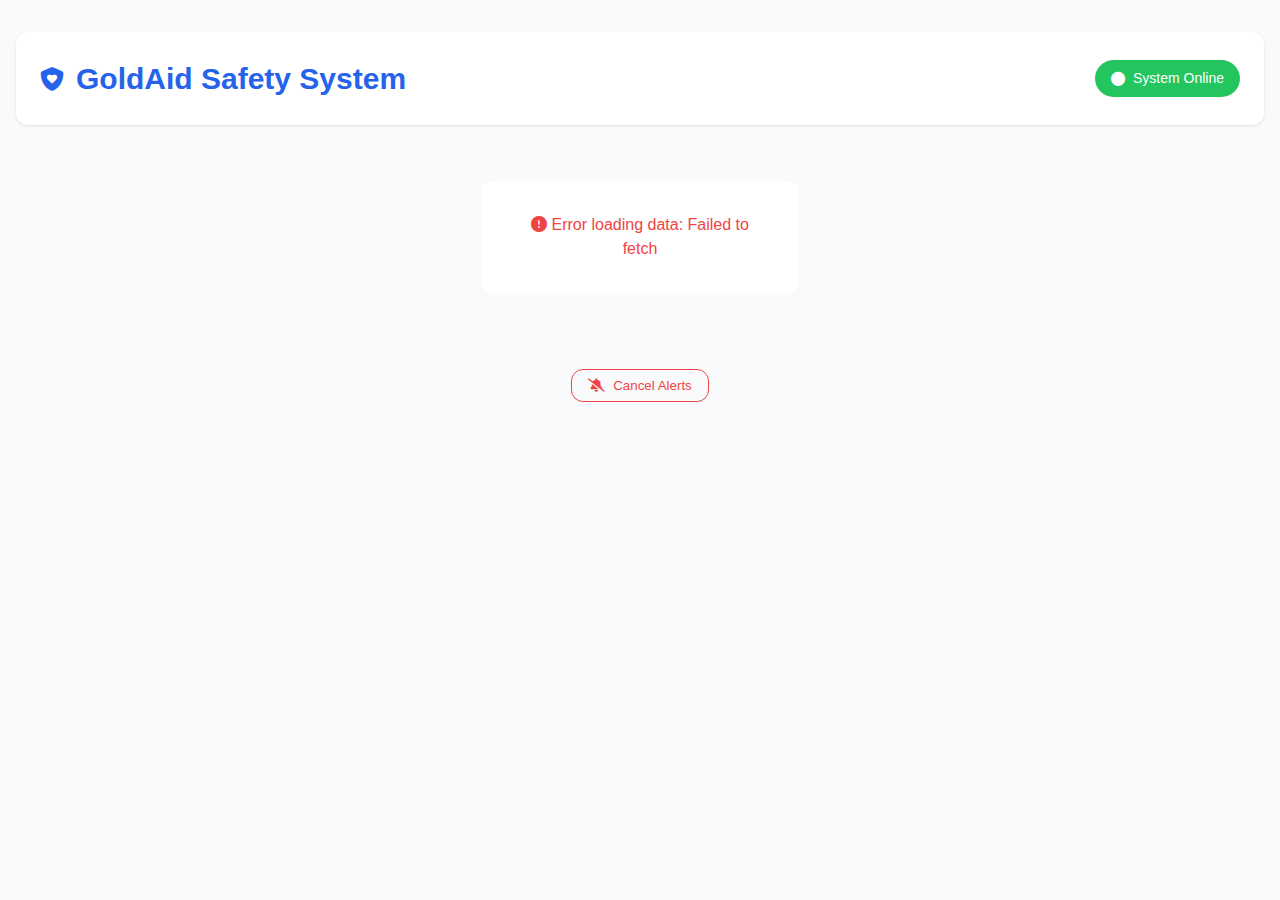
==== commit 5c7f1674: "Make Cards Persistent" ====
--- a/UserDashboard/index.html
+++ b/UserDashboard/index.html
@@ -292,13 +292,6 @@
         <i class="fas fa-bell-slash"></i>
         Cancel Alerts
       </button>
-      <a
-        href="https://avi1o1.github.io/GoldAid/UserDashboard/backup.html"
-        class="nav-button"
-      >
-        <i class="fas fa-clock-rotate-left"></i>
-        Old View
-      </a>
     </div>
   </body>
   <script>
@@ -395,40 +388,56 @@
 
       function updateData(nodeData) {
         const cardGrid = document.querySelector("#cardGrid");
-        cardGrid.innerHTML = "";
-
+        
         if (nodeData.feeds && nodeData.feeds.length > 0) {
           const latestEntry = nodeData.feeds[0];
-
+          let updatedDevices = new Set(); // Track which devices we've updated
+          
           for (let i = 1; i <= 8; i++) {
             let content = latestEntry[`field${i}`] || "NULL";
             if (content === "NULL") continue;
-
+      
             const [bsd_id, data] = content.split("-");
             const dataPoints = data.split(";");
-
-            for (let i = dataPoints.length - 1; i >= 0; i--) {
-              const dataPoint = dataPoints[i];
+      
+            for (let j = dataPoints.length - 1; j >= 0; j--) {
+              const dataPoint = dataPoints[j];
               if (dataPoint === "") continue;
-
+      
               const [wsd_id, vitals] = dataPoint.split(":");
+              if (!wsd_id || !vitals) continue;
+              
               const [temp, spo2, hr, lat, lon] = vitals.split(",");
-
-              // Update card view
-              cardGrid.innerHTML += createDataCard(
-                wsd_id,
-                bsd_id,
-                temp,
-                spo2,
-                hr,
-                lat,
-                lon,
-                nodeData.feeds[0].created_at
-              );
+              updatedDevices.add(wsd_id);
+              
+              // Check if card already exists
+              let card = document.querySelector(`.data-card[data-wsd="${wsd_id}"]`);
+              
+              if (card) {
+                // Update existing card
+                const tempElement = card.querySelector('.vital-stat:nth-child(1) .vital-badge');
+                const spo2Element = card.querySelector('.vital-stat:nth-child(2) .vital-badge');
+                const hrElement = card.querySelector('.vital-stat:nth-child(3) .vital-badge');
+                const locationElement = card.querySelector('.location-cell');
+                const footerElement = card.querySelector('.card-footer');
+                
+                tempElement.innerHTML = `<i class="fas fa-thermometer-half"></i>${temp}°C`;
+                spo2Element.innerHTML = `<i class="fas fa-lungs"></i>${spo2}%`;
+                hrElement.innerHTML = `<i class="fas fa-heart-pulse"></i>${hr}bpm`;
+                locationElement.textContent = `${lat}, ${lon}`;
+                footerElement.innerHTML = `<i class="fas fa-clock"></i>${formatTimestamp(nodeData.feeds[0].created_at)}`;
+              } else {
+                // Add new card for this device
+                const newCardHTML = createDataCard(wsd_id, bsd_id, temp, spo2, hr, lat, lon, nodeData.feeds[0].created_at);
+                const tempContainer = document.createElement('div');
+                tempContainer.innerHTML = newCardHTML;
+                cardGrid.appendChild(tempContainer.firstElementChild);
+              }
             }
           }
         }
-
+      
+        // Show error if no data is available and no cards exist
         if (cardGrid.children.length === 0) {
           cardGrid.innerHTML = `<div class="error-message">
                   <i class="fas fa-exclamation-circle"></i>
@@ -439,7 +448,6 @@
           updateSystemStatus(true);
         }
       }
-
       function updateSystemStatus(isOnline) {
         const statusBadge = document.querySelector(".status-badge");
         if (isOnline) {
@@ -455,38 +463,109 @@
       function updateFall(nodeData) {
         if (nodeData.feeds && nodeData.feeds.length > 0) {
           const latestEntry = nodeData.feeds[0];
-
+          console.log("Processing alert data:", latestEntry);
+      
           for (let i = 1; i <= 8; i++) {
             let data = latestEntry[`field${i}`] || "NULL";
             if (data === "NULL") continue;
-            const alertTimestamp = new Date(
-              latestEntry["created_at"]
-            ).getTime();
-            const lastAlertCancelled =
-              document.cookie.indexOf("lastAlertCancelled") !== -1
-                ? parseInt(document.cookie.split("=")[1])
-                : 0;
-
-            if (alertTimestamp <= lastAlertCancelled) continue;
-
-            const [bsd_id, wsd_ids_str] = data.split("-");
+            
+            console.log(`Found alert data in field${i}:`, data);
+            
+            const alertTimestamp = new Date(latestEntry["created_at"]).getTime();
+            const lastAlertCancelled = document.cookie.indexOf("lastAlertCancelled") !== -1
+              ? parseInt(document.cookie.split("=")[1])
+              : 0;
+      
+            if (alertTimestamp <= lastAlertCancelled) {
+              console.log("Alert was already cancelled, skipping.");
+              continue;
+            }
+      
+            const parts = data.split("-");
+            if (parts.length < 2) {
+              console.log("Invalid alert data format:", data);
+              continue;
+            }
+            
+            const bsd_id = parts[0];
+            const wsd_ids_str = parts[1];
             const wsd_ids = wsd_ids_str.split(";");
-
+            
+            console.log(`Processing alerts for BSD: ${bsd_id}, WSDs:`, wsd_ids);
+      
             wsd_ids.forEach((wsd_id) => {
-              if (wsd_id === "") return;
-
-              // Update cards
-              const cards = document.querySelectorAll(".data-card");
-              cards.forEach((card) => {
-                if (card.dataset.wsd === wsd_id) {
-                  card.classList.add("fall-detected");
+              if (wsd_id === "") {
+                console.log("Empty WSD ID, skipping");
+                return;
+              }
+      
+              console.log(`Processing alert for WSD: ${wsd_id}`);
+              
+              // Find card for this WSD
+              const cardGrid = document.querySelector("#cardGrid");
+              let card = document.querySelector(`.data-card[data-wsd="${wsd_id}"]`);
+      
+              if (card) {
+                console.log(`Found existing card for WSD: ${wsd_id}, adding fall-detected class`);
+                card.classList.add("fall-detected");
+                
+                // Also add the warning note if it doesn't exist yet
+                if (!card.querySelector('.vital-stat .vital-label[style*="color: var(--danger-color)"]')) {
+                  const cardBody = card.querySelector('.card-body');
+                  const pendingNote = document.createElement('div');
+                  pendingNote.className = 'vital-stat';
+                  pendingNote.innerHTML = '<span class="vital-label" style="color: var(--danger-color);">⚠️ Fall detected!</span>';
+                  cardBody.prepend(pendingNote);
                 }
-              });
+              } else {
+                console.log(`No card exists for WSD: ${wsd_id}, creating placeholder card`);
+                
+                // No card exists for this WSD yet, create a new one with undefined values
+                const placeholderCard = `
+                  <div class="data-card fall-detected" data-wsd="${wsd_id}">
+                      <div class="card-header">
+                          <div class="device-ids">
+                              <i class="fas fa-microchip"></i>
+                              WSD: ${wsd_id} / BSD: ${bsd_id || "Unknown"}
+                          </div>
+                      </div>
+                      <div class="card-body">
+                          <div class="vital-stat">
+                              <span class="vital-label" style="color: var(--danger-color);">⚠️ Fall detected! Awaiting vitals data...</span>
+                          </div>
+                          <div class="vital-stat">
+                              <span class="vital-label">Temperature</span>
+                              <span class="vital-badge"><i class="fas fa-thermometer-half"></i>N/A°C</span>
+                          </div>
+                          <div class="vital-stat">
+                              <span class="vital-label">SpO2</span>
+                              <span class="vital-badge"><i class="fas fa-lungs"></i>N/A%</span>
+                          </div>
+                          <div class="vital-stat">
+                              <span class="vital-label">Heart Rate</span>
+                              <span class="vital-badge"><i class="fas fa-heart-pulse"></i>N/Abpm</span>
+                          </div>
+                          <div class="vital-stat">
+                              <span class="vital-label">Location</span>
+                              <span class="location-cell">N/A, N/A</span>
+                          </div>
+                      </div>
+                      <div class="card-footer">
+                          <i class="fas fa-clock"></i>
+                          ${formatTimestamp(latestEntry["created_at"])}
+                      </div>
+                  </div>`;
+      
+                console.log("Creating new placeholder card:", placeholderCard);
+                cardGrid.insertAdjacentHTML('beforeend', placeholderCard);
+              }
             });
           }
-        }
-      }
-
+        } else {
+          console.log("No alert feeds found in data");
+        }
+      }
+      
       function fetchData() {
         // Fetch Vitals data
         fetch(
